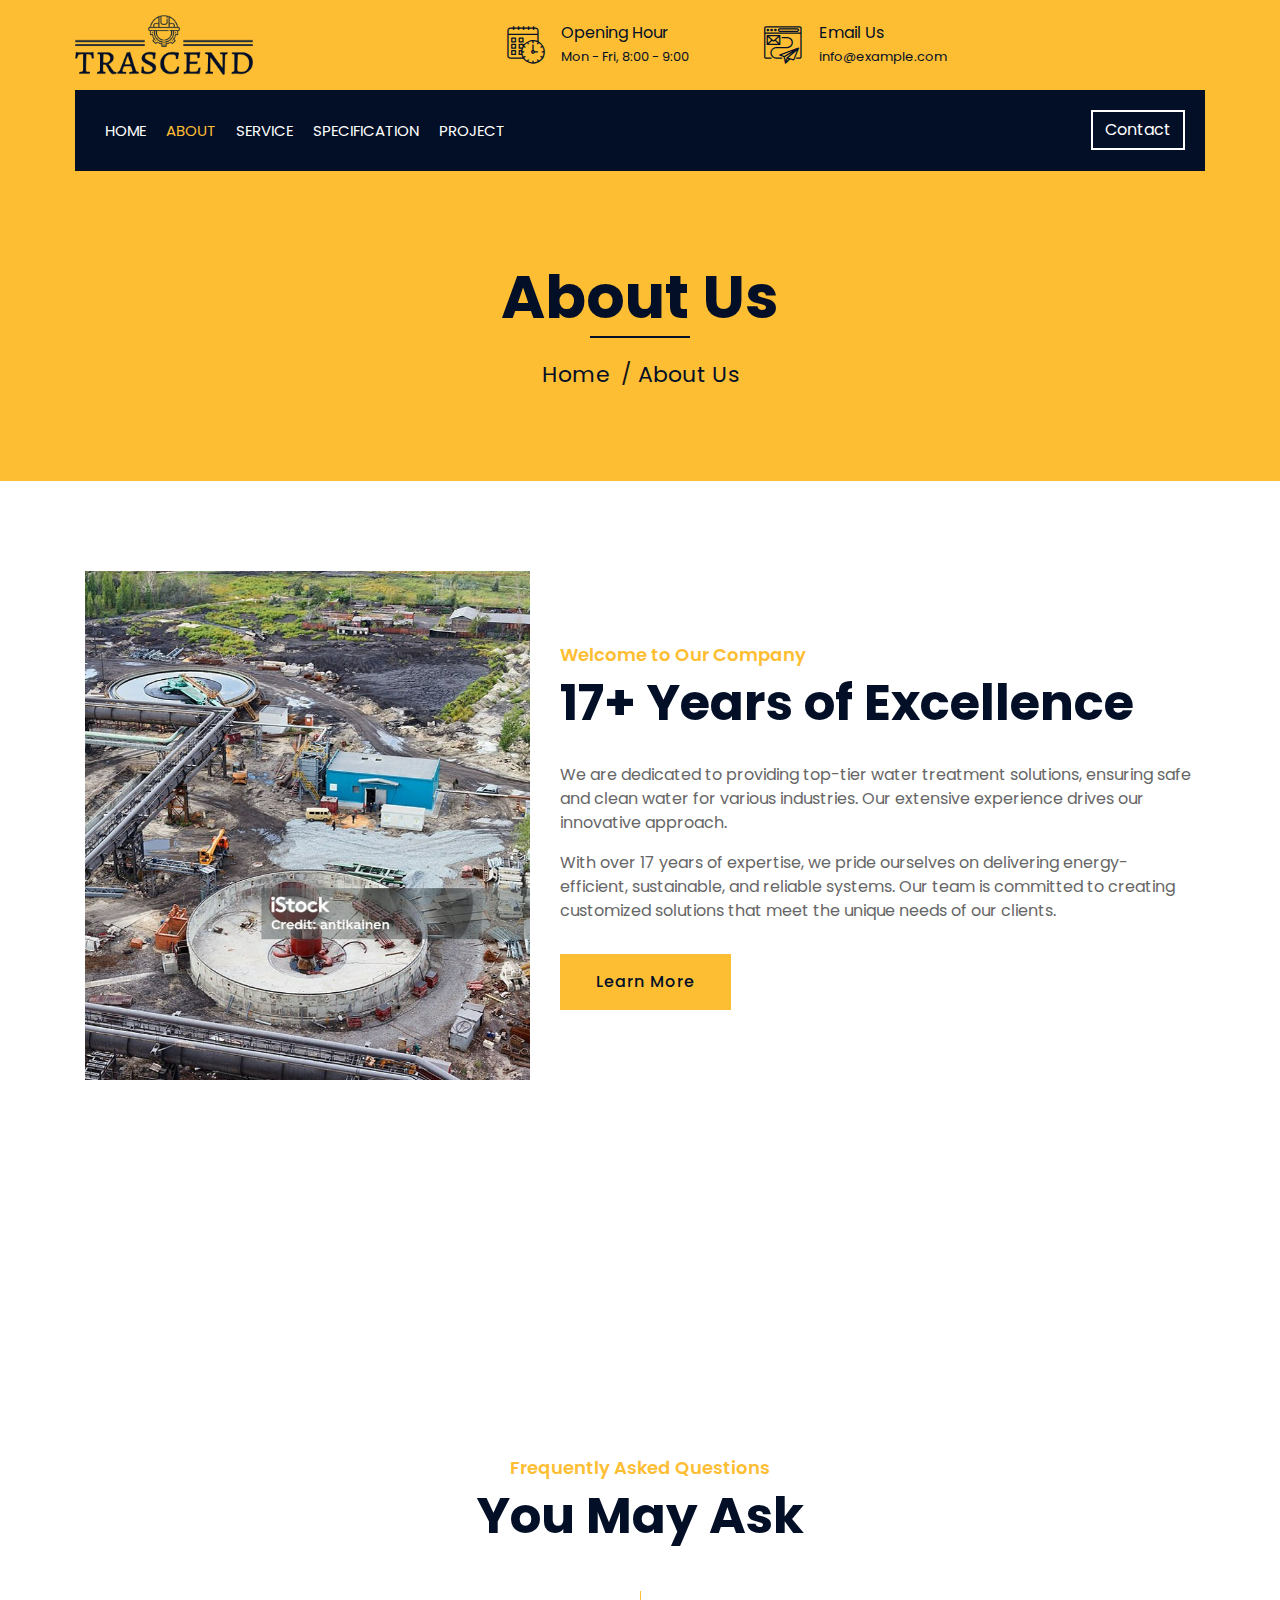
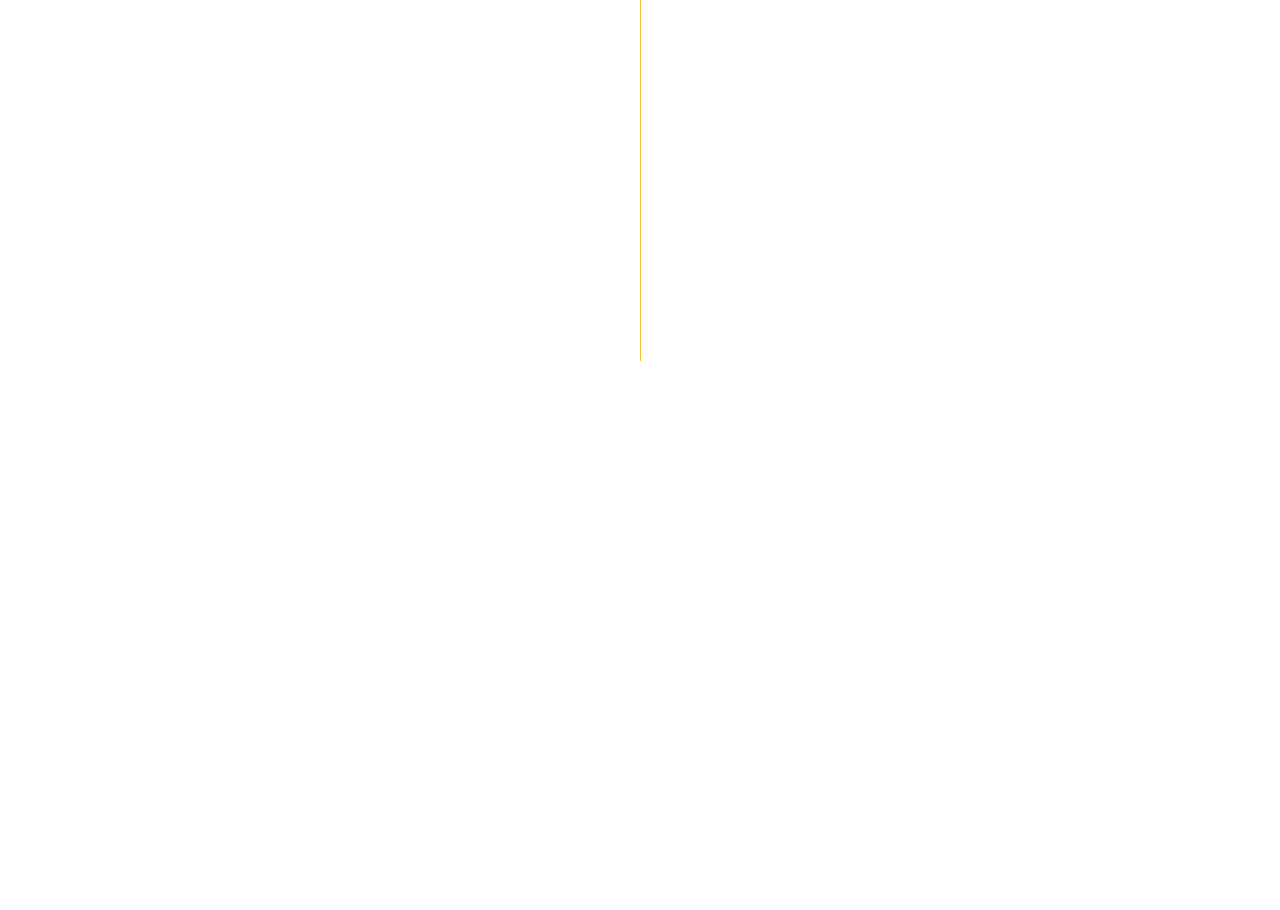
==== about.html @ a972a2c9 "Add multiple files" ====
<!DOCTYPE html>
<html lang="en">
    <head>
        <meta charset="utf-8">
        <link href="img/icon.png" rel="icon">
        <title>Tarscend - About</title>
        <meta content="width=device-width, initial-scale=1.0" name="viewport">
        <meta content="Construction Company Website Template" name="keywords">
        <meta content="Construction Company Website Template" name="description">

        <!-- Favicon -->
        <link href="img/favicon.ico" rel="icon">

        <!-- Google Font -->
        <link href="https://fonts.googleapis.com/css2?family=Poppins:wght@100;200;300;400;500;600;700;800;900&display=swap" rel="stylesheet">

        <!-- CSS Libraries -->
        <link href="https://stackpath.bootstrapcdn.com/bootstrap/4.4.1/css/bootstrap.min.css" rel="stylesheet">
        <link href="https://cdnjs.cloudflare.com/ajax/libs/font-awesome/5.10.0/css/all.min.css" rel="stylesheet">
        <link href="lib/flaticon/font/flaticon.css" rel="stylesheet"> 
        <link href="lib/animate/animate.min.css" rel="stylesheet">
        <link href="lib/owlcarousel/assets/owl.carousel.min.css" rel="stylesheet">
        <link href="lib/lightbox/css/lightbox.min.css" rel="stylesheet">
        <link href="lib/slick/slick.css" rel="stylesheet">
        <link href="lib/slick/slick-theme.css" rel="stylesheet">

        <!-- Template Stylesheet -->
        <link href="css/style.css" rel="stylesheet">
    </head>

    <body>
        <div class="wrapper">
            <!-- Top Bar Start -->
            <div class="top-bar">
                <div class="container-fluid">
                    <div class="row align-items-center">
                        <div class="col-lg-4 col-md-12">
                            <div class="logo">
                                <a href="index.html">
                                    <img src="img/logo.png" alt="Logo">
                                </a>
                            </div>
                        </div>
                        <div class="col-lg-8 col-md-7 d-none d-lg-block">
                            <div class="row">
                                <div class="col-4">
                                    <div class="top-bar-item">
                                        <div class="top-bar-icon">
                                            <i class="flaticon-calendar"></i>
                                        </div>
                                        <div class="top-bar-text">
                                            <h3>Opening Hour</h3>
                                            <p>Mon - Fri, 8:00 - 9:00</p>
                                        </div>
                                    </div>
                                </div>
                                
                                <div class="col-4">
                                    <div class="top-bar-item">
                                        <div class="top-bar-icon">
                                            <i class="flaticon-send-mail"></i>
                                        </div>
                                        <div class="top-bar-text">
                                            <h3>Email Us</h3>
                                            <p>info@example.com</p>
                                        </div>
                                    </div>
                                </div>
                            </div>
                        </div>
                    </div>
                </div>
            </div>
            <!-- Top Bar End -->

            <!-- Nav Bar Start -->
            <div class="nav-bar">
                <div class="container-fluid">
                    <nav class="navbar navbar-expand-lg bg-dark navbar-dark">
                        <a href="#" class="navbar-brand">MENU</a>
                        <button type="button" class="navbar-toggler" data-toggle="collapse" data-target="#navbarCollapse">
                            <span class="navbar-toggler-icon"></span>
                        </button>

                        <div class="collapse navbar-collapse justify-content-between" id="navbarCollapse">
                            <div class="navbar-nav mr-auto">
                                <a href="index.html" class="nav-item nav-link">Home</a>
                                <a href="about.html" class="nav-item nav-link active">About</a>
                                <a href="service.html" class="nav-item nav-link">Service</a>
                                <a href="team.html" class="nav-item nav-link">Specification</a>
                                <a href="portfolio.html" class="nav-item nav-link">Project</a>
                            </div>
                            <div class="ml-auto">
                                <a class="btn" href="contact.html">Contact</a>
                            </div>
                        </div>
                    </nav>
                </div>
            </div>
            <!-- Nav Bar End -->
            
            
            <!-- Page Header Start -->
            <div class="page-header">
                <div class="container">
                    <div class="row">
                        <div class="col-12">
                            <h2>About Us</h2>
                        </div>
                        <div class="col-12">
                            <a href="">Home</a>
                            <a href="">About Us</a>
                        </div>
                    </div>
                </div>
            </div>
            <!-- Page Header End -->


            <!-- About Start -->
            <div class="about wow fadeInUp" data-wow-delay="0.1s">
                <div class="container">
                    <div class="row align-items-center">
                        <div class="col-lg-5 col-md-6">
                            <div class="about-img">
                                <img src="img/xyz/about-132000617.jpg" alt="Image">
                            </div>
                        </div>
                        <div class="col-lg-7 col-md-6">
                            <div class="section-header text-left">
                                <p>Welcome to Our Company</p>
                                <h2>17+ Years of Excellence</h2>
                            </div>
                            <div class="about-text">
                                <p>
                                    We are dedicated to providing top-tier water treatment solutions, ensuring safe and clean water for various industries. Our extensive experience drives our innovative approach.
                                </p>
                                <p>
                                    With over 17 years of expertise, we pride ourselves on delivering energy-efficient, sustainable, and reliable systems. Our team is committed to creating customized solutions that meet the unique needs of our clients.
                                </p>
                                <a class="btn" href="">Learn More</a>
                            </div>
                        </div>
                    </div>
                </div>
            </div>
            <!-- About End -->
            
            
            <!-- Fact Start -->
            <div class="fact">
                <div class="container-fluid">
                    <div class="row counters">
                        <div class="col-md-6 fact-left wow slideInLeft">
                            <div class="row">
                                <div class="col-6">
                                    <div class="fact-icon">
                                        <i class="flaticon-worker"></i>
                                    </div>
                                    <div class="fact-text">
                                        <h2 data-toggle="counter-up">56</h2>
                                        <p>Expert Workers</p>
                                    </div>
                                </div>
                                <div class="col-6">
                                    <div class="fact-icon">
                                        <i class="flaticon-building"></i>
                                    </div>
                                    <div class="fact-text">
                                        <h2 data-toggle="counter-up">124</h2>
                                        <p>Happy Clients</p>
                                    </div>
                                </div>
                            </div>
                        </div>
                        <div class="col-md-6 fact-right wow slideInRight">
                            <div class="row">
                                <div class="col-6">
                                    <div class="fact-icon">
                                        <i class="flaticon-address"></i>
                                    </div>
                                    <div class="fact-text">
                                        <h2 data-toggle="counter-up">217</h2>
                                        <p>Completed Projects</p>
                                    </div>
                                </div>
                                <div class="col-6">
                                    <div class="fact-icon">
                                        <i class="flaticon-crane"></i>
                                    </div>
                                    <div class="fact-text">
                                        <h2 data-toggle="counter-up">12</h2>
                                        <p>Running Projects</p>
                                    </div>
                                </div>
                            </div>
                        </div>
                    </div>
                </div>
            </div>
            <!-- Fact End -->
            
            
            <!-- FAQs Start -->
            <div class="faqs">
                <div class="container">
                    <div class="section-header text-center">
                        <p>Frequently Asked Questions</p>
                        <h2>You May Ask</h2>
                    </div>
                    <div class="row">
                        <div class="col-md-6">
                            <div id="accordion-1">
                                <div class="card wow fadeInLeft" data-wow-delay="0.1s">
                                    <div class="card-header">
                                        <a class="card-link collapsed" data-toggle="collapse" href="#collapseOne">
                                            What types of water treatment do you offer?
                                        </a>
                                    </div>
                                    <div id="collapseOne" class="collapse" data-parent="#accordion-1">
                                        <div class="card-body">
                                            We offer a variety of treatments including filtration, reverse osmosis, water softening, and more, all customizable to your needs.
                                        </div>
                                    </div>
                                </div>
                                <div class="card wow fadeInLeft" data-wow-delay="0.2s">
                                    <div class="card-header">
                                        <a class="card-link collapsed" data-toggle="collapse" href="#collapseTwo">
                                            How do your systems ensure energy efficiency?
                                        </a>
                                    </div>
                                    <div id="collapseTwo" class="collapse" data-parent="#accordion-1">
                                        <div class="card-body">
                                            Our systems are designed with energy-efficient technology that reduces operational costs while maintaining high performance.
                                        </div>
                                    </div>
                                </div>
                                <div class="card wow fadeInLeft" data-wow-delay="0.3s">
                                    <div class="card-header">
                                        <a class="card-link collapsed" data-toggle="collapse" href="#collapseThree">
                                            Are your solutions customizable?
                                        </a>
                                    </div>
                                    <div id="collapseThree" class="collapse" data-parent="#accordion-1">
                                        <div class="card-body">
                                            Yes, we provide fully customizable water treatment solutions tailored to meet the specific needs of various industries.
                                        </div>
                                    </div>
                                </div>
                                <div class="card wow fadeInLeft" data-wow-delay="0.4s">
                                    <div class="card-header">
                                        <a class="card-link collapsed" data-toggle="collapse" href="#collapseFour">
                                            How durable are your systems?
                                        </a>
                                    </div>
                                    <div id="collapseFour" class="collapse" data-parent="#accordion-1">
                                        <div class="card-body">
                                            Our systems are built with robust materials, ensuring long-term durability even in harsh environmental conditions.
                                        </div>
                                    </div>
                                </div>
                                <div class="card wow fadeInLeft" data-wow-delay="0.5s">
                                    <div class="card-header">
                                        <a class="card-link collapsed" data-toggle="collapse" href="#collapseFive">
                                            What support services do you offer?
                                        </a>
                                    </div>
                                    <div id="collapseFive" class="collapse" data-parent="#accordion-1">
                                        <div class="card-body">
                                            We provide comprehensive support services including installation, maintenance, and technical assistance to ensure smooth operation.
                                        </div>
                                    </div>
                                </div>
                            </div>
                        </div>
                        <div class="col-md-6">
                            <div id="accordion-2">
                                <div class="card wow fadeInRight" data-wow-delay="0.1s">
                                    <div class="card-header">
                                        <a class="card-link collapsed" data-toggle="collapse" href="#collapseSix">
                                            How quickly can you install your systems?
                                        </a>
                                    </div>
                                    <div id="collapseSix" class="collapse" data-parent="#accordion-2">
                                        <div class="card-body">
                                            Our systems are designed for rapid installation, minimizing downtime and ensuring a quick start to your operations.
                                        </div>
                                    </div>
                                </div>
                                <div class="card wow fadeInRight" data-wow-delay="0.2s">
                                    <div class="card-header">
                                        <a class="card-link collapsed" data-toggle="collapse" href="#collapseSeven">
                                            What makes your systems eco-friendly?
                                        </a>
                                    </div>
                                    <div id="collapseSeven" class="collapse" data-parent="#accordion-2">
                                        <div class="card-body">
                                            We focus on sustainability by incorporating eco-friendly designs that reduce waste and minimize environmental impact.
                                        </div>
                                    </div>
                                </div>
                                <div class="card wow fadeInRight" data-wow-delay="0.3s">
                                    <div class="card-header">
                                        <a class="card-link collapsed" data-toggle="collapse" href="#collapseEight">
                                            Can you monitor water quality continuously?
                                        </a>
                                    </div>
                                    <div id="collapseEight" class="collapse" data-parent="#accordion-2">
                                        <div class="card-body">
                                            Yes, our advanced systems include real-time monitoring capabilities to ensure continuous compliance with water quality standards.
                                        </div>
                                    </div>
                                </div>
                                <div class="card wow fadeInRight" data-wow-delay="0.4s">
                                    <div class="card-header">
                                        <a class="card-link collapsed" data-toggle="collapse" href="#collapseNine">
                                            What industries do you serve?
                                        </a>
                                    </div>
                                    <div id="collapseNine" class="collapse" data-parent="#accordion-2">
                                        <div class="card-body">
                                            We serve a wide range of industries including manufacturing, pharmaceuticals, municipal water treatment, and more.
                                        </div>
                                    </div>
                                </div>
                                <div class="card wow fadeInRight" data-wow-delay="0.5s">
                                    <div class="card-header">
                                        <a class="card-link collapsed" data-toggle="collapse" href="#collapseTen">
                                            How do you ensure system longevity?
                                        </a>
                                    </div>
                                    <div id="collapseTen" class="collapse" data-parent="#accordion-2">
                                        <div class="card-body">
                                            Our systems are built with durable materials and undergo rigorous testing to ensure they provide reliable, long-lasting service.
                                        </div>
                                    </div>
                                </div>
                            </div>
                        </div>
                    </div>
                </div>
            </div>
            <!-- FAQs End -->


            <!-- Footer Start -->
            <div class="footer wow fadeIn" data-wow-delay="0.3s">
                <div class="container">
                    <div class="row">
                        <div class="col-md-6 col-lg-3">
                            <div class="footer-contact">
                                <h2>Office Contact</h2>
                                <p><i class="fa fa-map-marker-alt"></i>123 Water Street, Clean City, Waterland</p>
                                <p><i class="fa fa-phone-alt"></i>+123 456 7890</p>
                                <p><i class="fa fa-envelope"></i>info@waterplant.com</p>
                            </div>
                        </div>
                        <div class="col-md-6 col-lg-3">
                            <div class="footer-link">
                                <h2>Service Areas</h2>
                                <li>Water Treatment Systems</li>
                                <li>Wastewater Management</li>
                                <li>Filtration Solutions</li>
                                <li>Desalination Services</li>
                                <li>Industrial Water Solutions</li>
                            </div>
                        </div>
                        <div class="col-md-6 col-lg-3">
                            <div class="footer-link">
                                <h2>Useful Pages</h2>
                                <a href="about.html">About Us</a>
                                <a href="contact.html">Contact Us</a>
                                <a href="team.html">Our Specifications</a>
                                <a href="portfolio.html">Projects</a>
                            </div>
                        </div>
                        <div class="col-md-6 col-lg-3">
                            <div class="newsletter">
                                <h2>Newsletter</h2>
                                <p>
                                    Stay updated with the latest news and advancements in water treatment. Subscribe to our newsletter for valuable insights and updates.
                                </p>
                                <div class="form">
                                    <input class="form-control" placeholder="Enter your email">
                                    <button class="btn">Send</button>
                                </div>
                            </div>
                        </div>
                    </div>
                </div>
                <!-- <div class="container footer-menu">
                    <div class="f-menu">
                        <a href="#">Terms of Use</a>
                        <a href="#">Privacy Policy</a>
                        <a href="#">Cookies</a>
                        <a href="#">Help</a>
                        <a href="#">FAQs</a>
                    </div>
                </div> -->
                <div class="container copyright">
                    <div class="row">
                        <div class="col-md-6">
                            <p>&copy; <a href="https://waterplant.com">Water Plant</a>, All Rights Reserved.</p>
                        </div>
                        <div class="col-md-6">
                            <!-- <p>Designed By <a href="https://yourdesignagency.com">Your Design Agency</a></p> -->
                        </div>
                    </div>
                </div>
            </div>
            <!-- Footer End -->

            <a href="#" class="back-to-top"><i class="fa fa-chevron-up"></i></a>
        </div>

        <!-- JavaScript Libraries -->
        <script src="https://code.jquery.com/jquery-3.4.1.min.js"></script>
        <script src="https://stackpath.bootstrapcdn.com/bootstrap/4.4.1/js/bootstrap.bundle.min.js"></script>
        <script src="lib/easing/easing.min.js"></script>
        <script src="lib/wow/wow.min.js"></script>
        <script src="lib/owlcarousel/owl.carousel.min.js"></script>
        <script src="lib/isotope/isotope.pkgd.min.js"></script>
        <script src="lib/lightbox/js/lightbox.min.js"></script>
        <script src="lib/waypoints/waypoints.min.js"></script>
        <script src="lib/counterup/counterup.min.js"></script>
        <script src="lib/slick/slick.min.js"></script>

        <!-- Template Javascript -->
        <script src="js/main.js"></script>
    </body>
</html>
---- lib/flaticon/font/flaticon.css ----
/*
  	Flaticon icon font: Flaticon
  	Creation date: 23/08/2020 07:24
  	*/

@font-face {
  font-family: "Flaticon";
  src: url("./Flaticon.eot");
  src: url("./Flaticon.eot?#iefix") format("embedded-opentype"),
       url("./Flaticon.woff2") format("woff2"),
       url("./Flaticon.woff") format("woff"),
       url("./Flaticon.ttf") format("truetype"),
       url("./Flaticon.svg#Flaticon") format("svg");
  font-weight: normal;
  font-style: normal;
}

@media screen and (-webkit-min-device-pixel-ratio:0) {
  @font-face {
    font-family: "Flaticon";
    src: url("./Flaticon.svg#Flaticon") format("svg");
  }
}

[class^="flaticon-"]:before, [class*=" flaticon-"]:before,
[class^="flaticon-"]:after, [class*=" flaticon-"]:after {   
  font-family: Flaticon;
        font-size: 20px;
font-style: normal;
margin-left: 20px;
}

.flaticon-concrete:before { content: "\f100"; }
.flaticon-worker:before { content: "\f101"; }
.flaticon-measure:before { content: "\f102"; }
.flaticon-building:before { content: "\f103"; }
.flaticon-brush:before { content: "\f104"; }
.flaticon-crane:before { content: "\f105"; }
.flaticon-call:before { content: "\f106"; }
.flaticon-calendar:before { content: "\f107"; }
.flaticon-send-mail:before { content: "\f108"; }
.flaticon-address:before { content: "\f109"; }
---- css/style.css ----
/*******************************/
/********* General CSS *********/
/*******************************/


body {
    color: #666666;
    background: #dddddd;
    font-family: 'Poppins', sans-serif;
    font-weight: 400;
}

h1,
h2, 
h3, 
h4,
h5, 
h6 {
    color: #030f27;
}

a {
    color: #666666;
    transition: .3s;
}

a:hover,
a:active,
a:focus {
    color: #fdbe33;
    outline: none;
    text-decoration: none;
}

.btn:focus {
    box-shadow: none;
}

.wrapper {
    position: relative;
    width: 100%;
    /* max-width: 1800px; */

    margin: 0 auto;
    background: #ffffff;
}

.back-to-top {
    position: fixed;
    display: none;
    background: #fdbe33;
    color: #121518;
    width: 44px;
    height: 44px;
    text-align: center;
    line-height: 1;
    font-size: 22px;
    right: 15px;
    bottom: 15px;
    transition: background 0.5s;
    z-index: 9;
}

.back-to-top:hover {
    color: #fdbe33;
    background: #121518;
}

.back-to-top i {
    padding-top: 10px;
}

.btn {
    transition: .3s;
}


/**********************************/

::-webkit-scrollbar{
    width: 15px;
}
::-webkit-scrollbar-track{
    background: #E8ECF2;
}
::-webkit-scrollbar-thumb{
    background: #fdbe33;
    border-radius: 1rem;
    border: 0.2rem solid transparent;
    background-clip: content-box;
}
/********** Top Bar CSS ***********/
/**********************************/
.top-bar {
    position: relative;
    height: 90px;
    background: #fdbe33;
}

.top-bar .logo {
    padding: 15px 0;
    text-align: left;
    overflow: hidden;
}

.top-bar .logo h1 {
    margin: 0;
    color: #030f27;
    font-size: 60px;
    line-height: 60px;
    font-weight: 700;
}

.top-bar .logo img {
    max-width: 100%;
    max-height: 60px;
}

.top-bar .top-bar-item {
    display: flex;
    align-items: center;
    justify-content: flex-end;
}

.top-bar .top-bar-icon {
    width: 40px;
    display: flex;
    align-items: center;
    justify-content: center;
}

.top-bar .top-bar-icon [class^="flaticon-"]::before {
    margin: 0;
    color: #030f27;
    font-size: 40px;
}

.top-bar .top-bar-text {
    padding-left: 15px;
}

.top-bar .top-bar-text h3 {
    margin: 0 0 5px 0;
    color: #030f27;
    font-size: 16px;
    font-weight: 400;
}

.top-bar .top-bar-text p {
    margin: 0;
    color: #030f27;
    font-size: 13px;
    font-weight: 400;
}

@media (min-width: 992px) {
    .top-bar {
        padding: 0 60px;
    }
}

@media (max-width: 991.98px) {
    .top-bar .logo {
        text-align: center;
    }
}


/**********************************/
/*********** Nav Bar CSS **********/
/**********************************/
.nav-bar {
    position: relative;
    background: #fdbe33;
    transition: .3s;
}

.nav-bar .container-fluid {
    padding: 0;
}

.nav-bar.nav-sticky {
    position: fixed;
    top: 0;
    width: 100%;
    /* max-width: 1800px; */
    box-shadow: 0 2px 5px rgba(0, 0, 0, .3);
    z-index: 999;
}

.nav-bar .navbar {
    height: 100%;
    background: #030f27 !important;
}

.navbar-dark .navbar-nav .nav-link,
.navbar-dark .navbar-nav .nav-link:focus,
.navbar-dark .navbar-nav .nav-link:hover,
.navbar-dark .navbar-nav .nav-link.active {
    padding: 10px 10px 8px 10px;
    color: #ffffff;
}

.navbar-dark .navbar-nav .nav-link:hover,
.navbar-dark .navbar-nav .nav-link.active {
    color: #fdbe33;
    transition: none;
}

.nav-bar .dropdown-menu {
    margin-top: 0;
    border: 0;
    border-radius: 0;
    background: #f8f9fa;
}

.nav-bar .btn {
    color: #ffffff;
    border: 2px solid #ffffff;
    border-radius: 0;
}

.nav-bar .btn:hover {
    color: #030f27;
    background: #fdbe33;
    border-color: #fdbe33;
}

@media (min-width: 992px) {
    .nav-bar {
        padding: 0 75px;
    }
    
    .nav-bar.nav-sticky {
        padding: 0;
    }
    
    .nav-bar .navbar {
        padding: 20px;
    }
    
    .nav-bar .navbar-brand {
        display: none;
    }
    
    .nav-bar a.nav-link {
        padding: 8px 15px;
        font-size: 15px;
        text-transform: uppercase;
    }
}

@media (max-width: 991.98px) {
    .nav-bar .navbar {
        padding: 15px;
    }
    
    .nav-bar a.nav-link {
        padding: 5px;
    }
    
    .nav-bar .dropdown-menu {
        box-shadow: none;
    }
    
    .nav-bar .btn {
        display: none;
    }
}


/*******************************/
/******** Carousel CSS *********/
/*******************************/
.carousel {
    position: relative;
    width: 100%;
    height: calc(100vh - 170px);
    min-height: 400px;
    margin: 0 auto;
    text-align: center;
    overflow: hidden;
}

.carousel .carousel-inner,
.carousel .carousel-item {
    position: relative;
    width: 100%;
    height: 100%;
}

.carousel .carousel-item img {
    width: 100%;
    height: 100%;
    object-fit: cover;
}

.carousel .carousel-item::after {
    position: absolute;
    content: "";
    width: 100%;
    height: 100%;
    top: 0;
    left: 0;
    background: rgba(0, 0, 0, .3);
    z-index: 1;
}

.carousel .carousel-caption {
    position: absolute;
    top: 0;
    bottom: 0;
    display: flex;
    align-items: center;
    justify-content: center;
    flex-direction: column;
    height: calc(100vh - 170px);
    min-height: 400px;
}

.carousel .carousel-caption p {
    color: #ffffff;
    font-size: 30px;
    margin-bottom: 15px;
    letter-spacing: 1px;
}

.carousel .carousel-caption h1 {
    color: #ffffff;
    font-size: 60px;
    font-weight: 700;
    margin-bottom: 35px;
}

.carousel .carousel-caption .btn {
    padding: 15px 35px;
    font-size: 18px;
    font-weight: 500;
    letter-spacing: 1px;
    text-transform: uppercase;
    color: #ffffff;
    background: transparent;
    border: 2px solid #ffffff;
    border-radius: 0;
    transition: .3s;
}

.carousel .carousel-caption .btn:hover {
    color: #030f27;
    background: #fdbe33;
    border-color: #fdbe33;
}

@media (max-width: 767.98px) {
    .carousel .carousel-caption h1 {
        font-size: 40px;
        font-weight: 700;
    }
    
    .carousel .carousel-caption p {
        font-size: 20px;
    }
    
    .carousel .carousel-caption .btn {
        padding: 12px 30px;
        font-size: 18px;
        font-weight: 500;
        letter-spacing: 0;
    }
}

@media (max-width: 575.98px) {
    .carousel .carousel-caption h1 {
        font-size: 30px;
        font-weight: 500;
    }
    
    .carousel .carousel-caption p {
        font-size: 16px;
    }
    
    .carousel .carousel-caption .btn {
        padding: 10px 25px;
        font-size: 16px;
        font-weight: 400;
        letter-spacing: 0;
    }
}

.carousel .animated {
    -webkit-animation-duration: 1.5s;
    animation-duration: 1.5s;
}


/*******************************/
/******* Page Header CSS *******/
/*******************************/
.page-header {
    position: relative;
    margin-bottom: 45px;
    padding: 90px 0;
    text-align: center;
    background: #fdbe33;
}

.page-header h2 {
    position: relative;
    color: #030f27;
    font-size: 60px;
    font-weight: 700;
    margin-bottom: 20px;
    padding-bottom: 5px;
}

.page-header h2::after {
    position: absolute;
    content: "";
    width: 100px;
    height: 2px;
    left: calc(50% - 50px);
    bottom: 0;
    background: #030f27;
}

.page-header a {
    position: relative;
    padding: 0 12px;
    font-size: 22px;
    color: #030f27;
}

.page-header a:hover {
    color: #ffffff;
}

.page-header a::after {
    position: absolute;
    content: "/";
    width: 8px;
    height: 8px;
    top: -2px;
    right: -7px;
    text-align: center;
    color: #121518;
}

.page-header a:last-child::after {
    display: none;
}

@media (max-width: 991.98px) {
    .page-header {
        padding: 60px 0;
    }
    
    .page-header h2 {
        font-size: 45px;
    }
    
    .page-header a {
        font-size: 20px;
    }
}

@media (max-width: 767.98px) {
    .page-header {
        padding: 45px 0;
    }
    
    .page-header h2 {
        font-size: 35px;
    }
    
    .page-header a {
        font-size: 18px;
    }
}


/*******************************/
/******* Section Header ********/
/*******************************/
.section-header {
    position: relative;
    width: 100%;
    margin-bottom: 45px;
}

.section-header p {
    color: #fdbe33;
    font-size: 18px;
    font-weight: 600;
    margin-bottom: 5px;
}

.section-header h2 {
    margin: 0;
    position: relative;
    font-size: 50px;
    font-weight: 700;
}

@media (max-width: 767.98px) {
    .section-header h2 {
        font-size: 30px;
    }
}


/*******************************/
/********* Feature CSS *********/
/*******************************/
.feature {
    position: relative;
    margin-bottom: 45px;
}

.feature .col-md-12 {
    background: #030f27;
}
    
.feature .col-md-12:nth-child(2n) {
    color: #030f27;
    background: #fdbe33;
}

.feature .feature-item {
    min-height: 250px;
    padding: 30px;
    display: flex;
    align-items: center;
    justify-content: flex-start;
}

.feature .feature-icon {
    position: relative;
    width: 60px;
    display: flex;
    align-items: center;
    justify-content: center;
}

.feature .feature-icon::before {
    position: absolute;
    content: "";
    width: 80px;
    height: 80px;
    top: -20px;
    left: -10px;
    border: 2px dotted #ffffff;
    border-radius: 60px;
    z-index: 1;
}

.feature .feature-icon::after {
    position: absolute;
    content: "";
    width: 79px;
    height: 79px;
    top: -18px;
    left: -9px;
    background: #030f27;
    border-radius: 60px;
    z-index: 2;
}

.feature .col-md-12:nth-child(2n) .feature-icon::after {
    background: #fdbe33;
}

.feature .feature-icon [class^="flaticon-"]::before {
    position: relative;
    margin: 0;
    color: #fdbe33;
    font-size: 60px;
    line-height: 60px;
    z-index: 3;
}

.feature .feature-text {
    padding-left: 30px;
}

.feature .feature-text h3 {
    margin: 0 0 10px 0;
    color: #fdbe33;
    font-size: 25px;
    font-weight: 600;
}

.feature .feature-text p {
    margin: 0;
    color: #fdbe33;
    font-size: 18px;
    font-weight: 400;
}

.feature .col-md-12:nth-child(2n) [class^="flaticon-"]::before,
.feature .col-md-12:nth-child(2n) h3,
.feature .col-md-12:nth-child(2n) p {
    color: #030f27;
}


/*******************************/
/********** About CSS **********/
/*******************************/
.about {
    position: relative;
    width: 100%;
    padding: 45px 0;
}

.about .section-header {
    margin-bottom: 30px;
}

.about .about-img {
    position: relative;
    height: 100%;
}

.about .about-img img {
    width: 100%;
    height: 100%;
    object-fit: cover;
}

.about .about-text p {
    font-size: 16px;
}

.about .about-text a.btn {
    position: relative;
    margin-top: 15px;
    padding: 15px 35px;
    font-size: 16px;
    font-weight: 500;
    letter-spacing: 1px;
    color: #030f27;
    border-radius: 0;
    background: #fdbe33;
    transition: .3s;
}

.about .about-text a.btn:hover {
    color: #fdbe33;
    background: #030f27;
}

@media (max-width: 767.98px) {
    .about .about-img {
        margin-bottom: 30px;
        height: auto;
    }
}


/*******************************/
/********** Fact CSS ***********/
/*******************************/
.fact {
    position: relative;
    width: 100%;
    padding: 45px 0;
}

.fact .col-6 {
    display: flex;
    align-items: flex-start;
}

.fact .fact-icon {
    position: relative;
    margin: 7px 15px 0 15px;
    width: 60px;
    display: flex;
    align-items: center;
    justify-content: center;
}

.fact .fact-icon [class^="flaticon-"]::before {
    margin: 0;
    font-size: 60px;
    line-height: 60px;
    background-image: linear-gradient(#ffffff, #fdbe33);
    -webkit-background-clip: text;
    -webkit-text-fill-color: transparent;
}

.fact .fact-right .fact-icon [class^="flaticon-"]::before {
    background-image: linear-gradient(#ffffff, #030f27);
}

.fact .fact-left,
.fact .fact-right {
    padding-top: 60px;
    padding-bottom: 60px;
}

.fact .fact-text h2 {
    font-size: 35px;
    font-weight: 700;
}

.fact .fact-text p {
    margin: 0;
    font-size: 16px;
    font-weight: 600;
    text-transform: uppercase;
}

.fact .fact-left {
    color: #fdbe33;
    background: #030f27;
}

.fact .fact-right {
    color: #030f27;
    background: #fdbe33;
}

.fact .fact-left h2 {
    color: #fdbe33;
}


/*******************************/
/********* Service CSS *********/
/*******************************/
.service {
    position: relative;
    width: 100%;
    padding: 45px 0 15px 0;
}

.service .service-item {
    position: relative;
    width: 100%;
    text-align: center;
    margin-bottom: 30px;
}

.service .service-img {
    position: relative;
    overflow: hidden;
}

.service .service-img img {
    width: 100%;
}

.service .service-overlay {
    position: absolute;
    width: 100%;
    height: 100%;
    top: 0;
    left: 0;
    padding: 30px;
    display: flex;
    align-items: center;
    justify-content: center;
    background: rgba(3, 15, 39, .7);
    transition: .5s;
    opacity: 0;
}

.service .service-item:hover .service-overlay {
    opacity: 1;
}

.service .service-overlay p {
    margin: 0;
    color: #ffffff;
}

.service .service-text {
    display: flex;
    align-items: center;
    height: 60px;
    background: #030f27;
    overflow: hidden;
    white-space: nowrap;
    text-overflow: ellipsis;
}

.service .service-text h3 {
    margin: 0;
    padding: 0 15px 0 25px;
    width: calc(100% - 60px);
    font-size: 16px;
    font-weight: 700;
    color: #fdbe33;
    text-align: left;
    overflow: hidden;
    white-space: nowrap;
    text-overflow: ellipsis;
}

.service .service-item a.btn {
    width: 60px;
    height: 60px;
    padding: 3px 0 0 3px;
    display: flex;
    align-items: center;
    justify-content: center;
    font-size: 60px;
    line-height: 60px;
    font-weight: 100;
    color: #030f27;
    background: #fdbe33;
    border-radius: 0;
    transition: .3s;
}

.service .service-item:hover a.btn {
    color: #ffffff;
}


/*******************************/
/********** Video CSS **********/
/*******************************/
.video {
    position: relative;
    margin: 45px 0;
    height: 100%;
    min-height: 500px;
    background: linear-gradient(rgba(3, 15, 39, .9), rgba(3, 15, 39, .9)), url(../img/carousel-1.jpg);
    background-attachment: fixed;
    background-position: center;
    background-repeat: no-repeat;
    background-size: cover;
}

.video .btn-play {
    position: absolute;
    z-index: 1;
    top: 50%;
    left: 50%;
    transform: translateX(-50%) translateY(-50%);
    box-sizing: content-box;
    display: block;
    width: 32px;
    height: 44px;
    border-radius: 50%;
    border: none;
    outline: none;
    padding: 18px 20px 18px 28px;
}

.video .btn-play:before {
    content: "";
    position: absolute;
    z-index: 0;
    left: 50%;
    top: 50%;
    transform: translateX(-50%) translateY(-50%);
    display: block;
    width: 100px;
    height: 100px;
    background: #fdbe33;
    border-radius: 50%;
    animation: pulse-border 1500ms ease-out infinite;
}

.video .btn-play:after {
    content: "";
    position: absolute;
    z-index: 1;
    left: 50%;
    top: 50%;
    transform: translateX(-50%) translateY(-50%);
    display: block;
    width: 100px;
    height: 100px;
    background: #fdbe33;
    border-radius: 50%;
    transition: all 200ms;
}

.video .btn-play:hover:after {
    background-color: darken(#fdbe33, 10%);
}

.video .btn-play img {
    position: relative;
    z-index: 3;
    max-width: 100%;
    width: auto;
    height: auto;
}

.video .btn-play span {
    display: block;
    position: relative;
    z-index: 3;
    width: 0;
    height: 0;
    border-left: 32px solid #030f27;
    border-top: 22px solid transparent;
    border-bottom: 22px solid transparent;
}

@keyframes pulse-border {
  0% {
    transform: translateX(-50%) translateY(-50%) translateZ(0) scale(1);
    opacity: 1;
  }
  100% {
    transform: translateX(-50%) translateY(-50%) translateZ(0) scale(1.5);
    opacity: 0;
  }
}

#videoModal .modal-dialog {
    position: relative;
    max-width: 800px;
    margin: 60px auto 0 auto;
}

#videoModal .modal-body {
    position: relative;
    padding: 0px;
}

#videoModal .close {
    position: absolute;
    width: 30px;
    height: 30px;
    right: 0px;
    top: -30px;
    z-index: 999;
    font-size: 30px;
    font-weight: normal;
    color: #ffffff;
    background: #000000;
    opacity: 1;
}


/*******************************/
/*********** Team CSS **********/
/*******************************/
.team {
    position: relative;
    width: 100%;
    padding: 45px 0 15px 0;
}

.team .team-item {
    position: relative;
    margin-bottom: 30px;
    overflow: hidden;
}

.team .team-img {
    position: relative;
}

.team .team-img img {
    width: 100%;
}

.team .team-text {
    position: relative;
    padding: 25px 15px;
    text-align: center;
    background: #030f27;
    transition: .5s;
}

.team .team-text h2 {
    font-size: 20px;
    font-weight: 600;
    color: #fdbe33;
    transition: .5s;
}

.team .team-text p {
    margin: 0;
    color: #ffffff;
}

.team .team-item:hover .team-text {
    background: #fdbe33;
}

.team .team-item:hover .team-text h2 {
    color: #030f27;
    letter-spacing: 1px;
}

.team .team-social {
    position: absolute;
    width: 100px;
    top: 0;
    left: -50px;
    display: flex;
    flex-direction: column;
    font-size: 0;
}

.team .team-social a {
    position: relative;
    left: 0;
    width: 50px;
    height: 50px;
    display: flex;
    align-items: center;
    justify-content: center;
    font-size: 18px;
    color: #ffffff;
}

.team .team-item:hover .team-social a:first-child {
    background: #00acee;
    left: 50px;
    transition: .3s 0s;
}

.team .team-item:hover .team-social a:nth-child(2) {
    background: #3b5998;
    left: 50px;
    transition: .3s .1s;
}

.team .team-item:hover .team-social a:nth-child(3) {
    background: #0e76a8;
    left: 50px;
    transition: .3s .2s;
}

.team .team-item:hover .team-social a:nth-child(4) {
    background: #3f729b;
    left: 50px;
    transition: .3s .3s;
}


/*******************************/
/*********** FAQs CSS **********/
/*******************************/
.faqs {
    position: relative;
    width: 100%;
    padding: 45px 0;
}

.faqs .row {
    position: relative;
}

.faqs .row::after {
    position: absolute;
    content: "";
    width: 1px;
    height: 100%;
    top: 0;
    left: calc(50% - .5px);
    background: #fdbe33;
}

.faqs #accordion-1 {
    padding-right: 15px;
}

.faqs #accordion-2 {
    padding-left: 15px;
}

@media(max-width: 767.98px) {
    .faqs .row::after {
        display: none;
    }
    
    .faqs #accordion-1,
    .faqs #accordion-2 {
        padding: 0;
    }
    
    .faqs #accordion-2 {
        padding-top: 15px;
    }
}

.faqs .card {
    margin-bottom: 15px;
    border: none;
    border-radius: 0;
}

.faqs .card:last-child {
    margin-bottom: 0;
}

.faqs .card-header {
    padding: 0;
    border: none;
    background: #ffffff;
}

.faqs .card-header a {
    display: block;
    padding: 10px 25px;
    width: 100%;
    color: #121518;
    font-size: 16px;
    line-height: 40px;
    border: 1px solid rgba(0, 0, 0, .1);
    transition: .5s;
}

.faqs .card-header [data-toggle="collapse"][aria-expanded="true"] {
    background: #fdbe33;
}

.faqs .card-header [data-toggle="collapse"]:after {
    font-family: 'font Awesome 5 Free';
    content: "\f067";
    float: right;
    color: #fdbe33;
    font-size: 12px;
    font-weight: 900;
    transition: .5s;
}

.faqs .card-header [data-toggle="collapse"][aria-expanded="true"]:after {
    font-family: 'font Awesome 5 Free';
    content: "\f068";
    float: right;
    color: #030f27;
    font-size: 12px;
    font-weight: 900;
    transition: .5s;
}

.faqs .card-body {
    padding: 20px 25px;
    font-size: 16px;
    background: #ffffff;
    border: 1px solid rgba(0, 0, 0, .1);
    border-top: none;
}


/*******************************/
/******* Testimonial CSS *******/
/*******************************/
.testimonial {
    position: relative;
    margin: 45px 0;
    padding: 90px 0;
    text-align: center;
    background: linear-gradient(rgba(3, 15, 39, .9), rgba(3, 15, 39, .9)), url(../img/carousel-1.jpg);
    background-attachment: fixed;
    background-position: center;
    background-repeat: no-repeat;
    background-size: cover;
}

.testimonial .container {
    max-width: 760px;
}

.about-page .testimonial {
    padding-bottom: 90px;
}

.testimonial .testimonial-slider-nav {
    position: relative;
    width: 300px;
    margin: 0 auto;
}

.testimonial .testimonial-slider-nav .slick-slide {
    position: relative;
    opacity: 0;
    transition: .5s;
}

.testimonial .testimonial-slider-nav .slick-active {
    opacity: 1;
    transform: scale(1.3);
}

.testimonial .testimonial-slider-nav .slick-center {
    transform: scale(1.8);
    z-index: 1;
}

.testimonial .testimonial-slider-nav .slick-slide img {
    position: relative;
    display: block;
    margin-top: 37px;
    width: 100%;
    height: auto;
    border-radius: 100px;
}

.testimonial .testimonial-slider {
    position: relative;
    margin-top: 15px;
    padding-top: 50px;
}

.testimonial .testimonial-slider::before {
    position: absolute;
    content: "";
    width: 60px;
    height: 50px;
    top: 0;
    left: calc(50% - 30px);
    background: url(../img/quote.png) top center no-repeat;
}

.testimonial .testimonial-slider h3 {
    color: #fdbe33;
    font-size: 22px;
    font-weight: 700;
}

.testimonial .testimonial-slider h4 {
    font-size: 14px;
    font-weight: 300;
    color: #ffffff;
    font-style: italic;
    margin-bottom: 10px;
}

.testimonial .testimonial-slider p {
    color: #ffffff;
    font-size: 16px;
    font-weight: 300;
    margin: 0;
}


/*******************************/
/*********** Blog CSS **********/
/*******************************/
.blog {
    position: relative;
    width: 100%;
    padding: 45px 0 15px 0;
}

.blog .blog-item {
    position: relative;
    width: 100%;
    text-align: center;
    margin-bottom: 30px;
}

.blog .blog-img {
    position: relative;
    overflow: hidden;
}

.blog .blog-img img {
    width: 100%;
}

.blog .blog-title {
    display: flex;
    align-items: center;
    height: 60px;
    background: #030f27;
    overflow: hidden;
    white-space: nowrap;
    text-overflow: ellipsis;
}

.blog .blog-title h3 {
    margin: 0;
    padding: 0 15px 0 25px;
    width: calc(100% - 60px);
    font-size: 18px;
    font-weight: 700;
    color: #fdbe33;
    text-align: left;
    overflow: hidden;
    white-space: nowrap;
    text-overflow: ellipsis;
}

.blog .blog-title a.btn {
    width: 60px;
    height: 60px;
    padding: 3px 0 0 3px;
    display: flex;
    align-items: center;
    justify-content: center;
    font-size: 60px;
    line-height: 60px;
    font-weight: 100;
    color: #030f27;
    background: #fdbe33;
    border-radius: 0;
    transition: .3s;
}

.blog .blog-item:hover a.btn {
    color: #ffffff;
}

.blog .blog-meta {
    position: relative;
    padding: 25px 0 10px 0;
    background: #f3f6ff;
}

.blog .blog-meta::after {
    position: absolute;
    content: "";
    width: 100px;
    height: 1px;
    left: calc(50% - 50px);
    bottom: 0;
    background: #fdbe33;
}

.blog .blog-meta p {
    display: inline-block;
    margin: 0;
    padding: 0 3px;
    font-size: 14px;
    font-weight: 300;
    font-style: italic;
    color: #666666;
}

.blog .blog-meta p a {
    margin-left: 5px;
    font-style: normal;
}

.blog .blog-text {
    padding: 10px 25px 25px 25px;
    background: #f3f6ff;
}

.blog .blog-text p {
    margin: 0;
    font-size: 16px;
}

.blog .pagination .page-link {
    color: #030f27;
    border-radius: 0;
    border-color: #fdbe33;
}

.blog .pagination .page-link:hover,
.blog .pagination .page-item.active .page-link {
    color: #fdbe33;
    background: #030f27;
}

.blog .pagination .disabled .page-link {
    color: #999999;
}


/*******************************/
/******* Single Post CSS *******/
/*******************************/
.single {
    position: relative;
    padding: 45px 0;
}

.single .single-content {
    position: relative;
    margin-bottom: 30px;
    overflow: hidden;
}

.single .single-content img {
    margin-bottom: 20px;
    width: 100%;
}

.single .single-tags {
    margin: -5px -5px 41px -5px;
    font-size: 0;
}

.single .single-tags a {
    margin: 5px;
    display: inline-block;
    padding: 7px 15px;
    font-size: 14px;
    font-weight: 400;
    color: #666666;
    border: 1px solid #dddddd;
}

.single .single-tags a:hover {
    color: #fdbe33;
    background: #030f27;
}

.single .single-bio {
    margin-bottom: 45px;
    padding: 30px;
    background: #f3f6ff;
    display: flex;
}

.single .single-bio-img {
    width: 100%;
    max-width: 100px;
}

.single .single-bio-img img {
    width: 100%;
}

.single .single-bio-text {
    padding-left: 30px;
}

.single .single-bio-text h3 {
    font-size: 20px;
    font-weight: 700;
}

.single .single-bio-text p {
    margin: 0;
}

.single .single-related {
    margin-bottom: 45px;
}

.single .single-related h2 {
    font-size: 30px;
    font-weight: 700;
    margin-bottom: 25px;
}

.single .related-slider {
    position: relative;
    margin: 0 -15px;
    width: calc(100% + 30px);
}

.single .related-slider .post-item {
    margin: 0 15px;
}

.single .post-item {
    display: flex;
    align-items: center;
    margin-bottom: 15px;
}

.single .post-item .post-img {
    width: 100%;
    max-width: 80px;
}

.single .post-item .post-img img {
    width: 100%;
}

.single .post-item .post-text {
    padding-left: 15px;
}

.single .post-item .post-text a {
    font-size: 16px;
    font-weight: 400;
}

.single .post-item .post-meta {
    display: flex;
    margin-top: 8px;
}

.single .post-item .post-meta p {
    display: inline-block;
    margin: 0;
    padding: 0 3px;
    font-size: 14px;
    font-weight: 300;
    font-style: italic;
}

.single .post-item .post-meta p a {
    margin-left: 5px;
    font-size: 14px;
    font-weight: 300;
    font-style: normal;
}

.single .related-slider .owl-nav {
    position: absolute;
    width: 90px;
    top: -55px;
    right: 15px;
    display: flex;
}

.single .related-slider .owl-nav .owl-prev,
.single .related-slider .owl-nav .owl-next {
    margin-left: 15px;
    width: 30px;
    height: 30px;
    display: flex;
    align-items: center;
    justify-content: center;
    color: #030f27;
    background: #fdbe33;
    font-size: 16px;
    transition: .3s;
}

.single .related-slider .owl-nav .owl-prev:hover,
.single .related-slider .owl-nav .owl-next:hover {
    color: #fdbe33;
    background: #030f27;
}

.single .single-comment {
    position: relative;
    margin-bottom: 45px;
}

.single .single-comment h2 {
    font-size: 30px;
    font-weight: 700;
    margin-bottom: 25px;
}

.single .comment-list {
    list-style: none;
    padding: 0;
}

.single .comment-child {
    list-style: none;
}

.single .comment-body {
    display: flex;
    margin-bottom: 30px;
}

.single .comment-img {
    width: 60px;
}

.single .comment-img img {
    width: 100%;
}

.single .comment-text {
    padding-left: 15px;
    width: calc(100% - 60px);
}

.single .comment-text h3 {
    font-size: 18px;
    font-weight: 600;
    margin-bottom: 3px;
}

.single .comment-text span {
    display: block;
    font-size: 14px;
    font-weight: 300;
    margin-bottom: 5px;
}

.single .comment-text .btn {
    padding: 3px 10px;
    font-size: 14px;
    color: #030f27;
    background: #dddddd;
    border-radius: 0;
}

.single .comment-text .btn:hover {
    background: #fdbe33;
}

.single .comment-form {
    position: relative;
}

.single .comment-form h2 {
    font-size: 30px;
    font-weight: 700;
    margin-bottom: 25px;
}

.single .comment-form form {
    padding: 30px;
    background: #f3f6ff;
}

.single .comment-form form .form-group:last-child {
    margin: 0;
}

.single .comment-form input,
.single .comment-form textarea {
    border-radius: 0;
}

.single .comment-form .btn {
    padding: 15px 30px;
    color: #030f27;
    background: #fdbe33;
}

.single .comment-form .btn:hover {
    color: #fdbe33;
    background: #030f27;
}


/**********************************/
/*********** Sidebar CSS **********/
/**********************************/
.sidebar {
    position: relative;
    width: 100%;
}

@media(max-width: 991.98px) {
    .sidebar {
        margin-top: 45px;
    }
}

.sidebar .sidebar-widget {
    position: relative;
    margin-bottom: 45px;
}

.sidebar .sidebar-widget .widget-title {
    position: relative;
    margin-bottom: 30px;
    padding-bottom: 5px;
    font-size: 30px;
    font-weight: 700;
}

.sidebar .sidebar-widget .widget-title::after {
    position: absolute;
    content: "";
    width: 60px;
    height: 2px;
    bottom: 0;
    left: 0;
    background: #fdbe33;
}

.sidebar .sidebar-widget .search-widget {
    position: relative;
}

.sidebar .search-widget input {
    height: 50px;
    border: 1px solid #dddddd;
    border-radius: 0;
}

.sidebar .search-widget input:focus {
    box-shadow: none;
}

.sidebar .search-widget .btn {
    position: absolute;
    top: 6px;
    right: 15px;
    height: 40px;
    padding: 0;
    font-size: 25px;
    color: #fdbe33;
    background: none;
    border-radius: 0;
    border: none;
    transition: .3s;
}

.sidebar .search-widget .btn:hover {
    color: #030f27;
}

.sidebar .sidebar-widget .recent-post {
    position: relative;
}

.sidebar .sidebar-widget .tab-post {
    position: relative;
}

.sidebar .tab-post .nav.nav-pills .nav-link {
    color: #fdbe33;
    background: #030f27;
    border-radius: 0;
}

.sidebar .tab-post .nav.nav-pills .nav-link:hover,
.sidebar .tab-post .nav.nav-pills .nav-link.active {
    color: #030f27;
    background: #fdbe33;
}

.sidebar .tab-post .tab-content {
    padding: 15px 0 0 0;
    background: transparent;
}

.sidebar .tab-post .tab-content .container {
    padding: 0;
}

.sidebar .sidebar-widget .category-widget {
    position: relative;
}

.sidebar .category-widget ul {
    margin: 0;
    padding: 0;
    list-style: none;
}

.sidebar .category-widget ul li {
    margin: 0 0 12px 22px; 
}

.sidebar .category-widget ul li:last-child {
    margin-bottom: 0; 
}

.sidebar .category-widget ul li a {
    display: inline-block;
    line-height: 23px;
}

.sidebar .category-widget ul li::before {
    position: absolute;
    content: '\f105';
    font-family: 'Font Awesome 5 Free';
    font-weight: 900;
    color: #fdbe33;
    left: 1px;
}

.sidebar .category-widget ul li span {
    display: inline-block;
    float: right;
}

.sidebar .sidebar-widget .tag-widget {
    position: relative;
    margin: -5px -5px;
}

.single .tag-widget a {
    margin: 5px;
    display: inline-block;
    padding: 7px 15px;
    font-size: 14px;
    font-weight: 400;
    color: #666666;
    border: 1px solid #dddddd;
}

.single .tag-widget a:hover {
    color: #fdbe33;
    background: #030f27;
}

.sidebar .image-widget {
    display: block;
    width: 100%;
    overflow: hidden;
}

.sidebar .image-widget img {
    max-width: 100%;
    transition: .3s;
}

.sidebar .image-widget img:hover {
    transform: scale(1.1);
}


/*******************************/
/******** Portfolio CSS ********/
/*******************************/
.portfolio {
    position: relative;
    padding: 45px 0;
}

.portfolio #portfolio-flters {
    padding: 0;
    margin: -15px 0 25px 0;
    list-style: none;
    font-size: 0;
    text-align: center;
}

.portfolio #portfolio-flters li,
.portfolio .load-more .btn {
    cursor: pointer;
    display: inline-block;
    margin: 5px;
    padding: 8px 15px;
    color: #030f27;
    font-size: 14px;
    font-weight: 500;
    text-transform: uppercase;
    border-radius: 0;
    background: #fdbe33;
    border: none;
    transition: .3s;
}

.portfolio #portfolio-flters li:hover,
.portfolio #portfolio-flters li.filter-active {
    background: #030f27;
    color: #fdbe33;
}

.portfolio .load-more {
    text-align: center;
}

.portfolio .load-more .btn {
    padding: 15px 35px;
    font-size: 16px;
    transition: .3s;
}

.portfolio .load-more .btn:hover {
    color: #fdbe33;
    background: #030f27;
}

.portfolio .portfolio-warp {
    position: relative;
    width: 100%;
    text-align: center;
    margin-bottom: 30px;
}

.portfolio .portfolio-img {
    position: relative;
    overflow: hidden;
}

.portfolio .portfolio-img img {
    width: 100%;
    transition: .3s;
}

.portfolio .portfolio-item:hover img {
    transform: scale(1.1);
}

.portfolio .portfolio-overlay {
    position: absolute;
    width: 100%;
    height: 100%;
    top: 0;
    left: 0;
    padding: 30px;
    display: flex;
    align-items: center;
    justify-content: center;
    background: rgba(3, 15, 39, .7);
    transition: .5s;
    opacity: 0;
}

.portfolio .portfolio-warp:hover .portfolio-overlay {
    opacity: 1;
}

.portfolio .portfolio-overlay p {
    margin: 0;
    color: #ffffff;
}

.portfolio .portfolio-text {
    display: flex;
    align-items: center;
    height: 60px;
    background: #030f27;
    overflow: hidden;
    white-space: nowrap;
    text-overflow: ellipsis;
}

.portfolio .portfolio-text h3 {
    margin: 0;
    padding: 0 15px 0 25px;
    width: calc(100% - 60px);
    font-size: 20px;
    font-weight: 700;
    color: #fdbe33;
    text-align: center;
    overflow: hidden;
    white-space: nowrap;
    text-overflow: ellipsis;
}

.portfolio .portfolio-warp a.btn {
    width: 60px;
    height: 60px;
    padding: 3px 0 0 3px;
    display: flex;
    align-items: center;
    justify-content: center;
    font-size: 60px;
    line-height: 60px;
    font-weight: 100;
    color: #030f27;
    background: #ffffff;
    border-radius: 0;
    transition: .3s;
}

.portfolio .portfolio-warp:hover a.btn {
    color: #ffffff;
    background: #fdbe33;
}


/*******************************/
/********* Contact CSS *********/
/*******************************/
.contact {
    position: relative;
    width: 100%;
    padding: 45px 0;
}

.contact .col-md-6 {
    padding-top: 30px;
    padding-bottom: 30px;
}

.contact .col-md-6:first-child {
    background: #030f27;
}

.contact .col-md-6:last-child {
    background: #fdbe33;
}

.contact .contact-info {
    position: relative;
    width: 100%;
    padding: 0 15px;
}

.contact .contact-item {
    position: relative;
    margin-bottom: 30px;
    padding: 30px;
    display: flex;
    align-items: flex-start;
    flex-direction: row;
    border: 1px solid rgba(256, 256, 256, .2);
}

.contact .contact-item [class^="flaticon-"]::before {
    margin: 0;
    color: #fdbe33;
    font-size: 40px;
}

.contact .contact-text {
    position: relative;
    width: auto;
    padding-left: 20px;
}

.contact .contact-text h2 {
    color: #fdbe33;
    font-size: 20px;
    font-weight: 600;
}

.contact .contact-text p {
    margin: 0;
    color: #ffffff;
    font-size: 16px;
}

.contact .contact-item:last-child {
    margin-bottom: 0;
}

.contact .contact-form {
    position: relative;
    padding: 0 15px;
}

.contact .contact-form input {
    color: #ffffff;
    height: 40px;
    border-radius: 0;
    border-width: 1px;
    border-color: rgba(256, 256, 256, .4);
    background: transparent;
}

.contact .contact-form textarea {
    color: #ffffff;
    height: 185px;
    border-radius: 0;
    border-width: 1px;
    border-color: rgba(256, 256, 256, .4);
    background: transparent;
}

.contact .contact-form input:focus,
.contact .contact-form textarea {
    box-shadow: none;
}

.contact .contact-form .form-control::placeholder {
  color: #ffffff;
  opacity: 1;
}

.contact .contact-form .form-control::-ms-input-placeholder {
  color: #ffffff;
}

.contact .contact-form .form-control::-ms-input-placeholder {
  color: #ffffff;
}

.contact .contact-form .btn {
    padding: 16px 30px;
    font-size: 16px;
    font-weight: 600;
    color: #fdbe33;
    background: #030f27;
    border: none;
    border-radius: 0;
    transition: .3s;
}

.contact .contact-form .btn:hover {
    color: #030f27;
    background: #ffffff;
}

.contact .help-block ul {
    margin: 0;
    padding: 0;
    list-style-type: none;
}


/*******************************/
/********* Footer CSS **********/
/*******************************/
.footer {
    position: relative;
    margin-top: 45px;
    padding-top: 90px;
    background: #030f27;
    color: #ffffff;
}

.footer .footer-contact,
.footer .footer-link,
.footer .newsletter {
    position: relative;
    margin-bottom: 45px;
}

.footer h2 {
    position: relative;
    margin-bottom: 20px;
    padding-bottom: 10px;
    font-size: 20px;
    font-weight: 600;
    color: #fdbe33;
}

.footer h2::after {
    position: absolute;
    content: "";
    width: 60px;
    height: 2px;
    left: 0;
    bottom: 0;
    background: #fdbe33;
}

.footer .footer-link a {
    display: block;
    margin-bottom: 10px;
    color: #ffffff;
    transition: .3s;
}

.footer .footer-link a::before {
    position: relative;
    content: "\f105";
    font-family: "Font Awesome 5 Free";
    font-weight: 900;
    margin-right: 10px;
}

.footer .footer-link a:hover {
    color: #fdbe33;
    letter-spacing: 1px;
}

.footer .footer-contact p i {
    width: 25px;
}

.footer .footer-social {
    position: relative;
    margin-top: 20px;
}

.footer .footer-social a {
    display: inline-block;
    width: 40px;
    height: 40px;
    padding: 7px 0;
    text-align: center;
    border: 1px solid rgba(256, 256, 256, .3);
    border-radius: 60px;
    transition: .3s;
}

.footer .footer-social a i {
    font-size: 15px;
    color: #ffffff;
}

.footer .footer-social a:hover {
    background: #fdbe33;
    border-color: #fdbe33;
}

.footer .footer-social a:hover i {
    color: #030f27;
}

.footer .newsletter .form {
    position: relative;
    max-width: 400px;
    margin: 0 auto;
}

.footer .newsletter input {
    height: 50px;
    border: 2px solid #121518;
    border-radius: 0;
}

.footer .newsletter .btn {
    position: absolute;
    top: 5px;
    right: 5px;
    height: 40px;
    padding: 8px 10px;
    font-size: 14px;
    font-weight: 500;
    text-transform: uppercase;
    color: #fdbe33;
    background: #121518;
    border-radius: 0;
    border: 2px solid #fdbe33;
    transition: .3s;
}

.footer .newsletter .btn:hover {
    color: #121518;
    background: #fdbe33;
}

.footer .footer-menu .f-menu {
    position: relative;
    padding: 15px 0;
    font-size: 0;
    text-align: center;
    border-top: 1px solid rgba(256, 256, 256, .1);
    border-bottom: 1px solid rgba(256, 256, 256, .1);
}

.footer .footer-menu .f-menu a {
    color: #ffffff;
    font-size: 16px;
    margin-right: 15px;
    padding-right: 15px;
    border-right: 1px solid rgba(255, 255, 255, .1);
}

.footer .footer-menu .f-menu a:hover {
    color: #fdbe33;
}

.footer .footer-menu .f-menu a:last-child {
    margin-right: 0;
    padding-right: 0;
    border-right: none;
}


.footer .copyright {
    padding: 30px 15px;
}

.footer .copyright p {
    margin: 0;
    color: #ffffff;
}

.footer .copyright .col-md-6:last-child p {
    text-align: right;
}

.footer .copyright p a {
    color: #fdbe33;
    font-weight: 500;
    letter-spacing: 1px;
}

.footer .copyright p a:hover {
    color: #ffffff;
}

@media (max-width: 768px) {
    .footer .copyright p,
    .footer .copyright .col-md-6:last-child p {
        margin: 5px 0;
        text-align: center;
    }
}
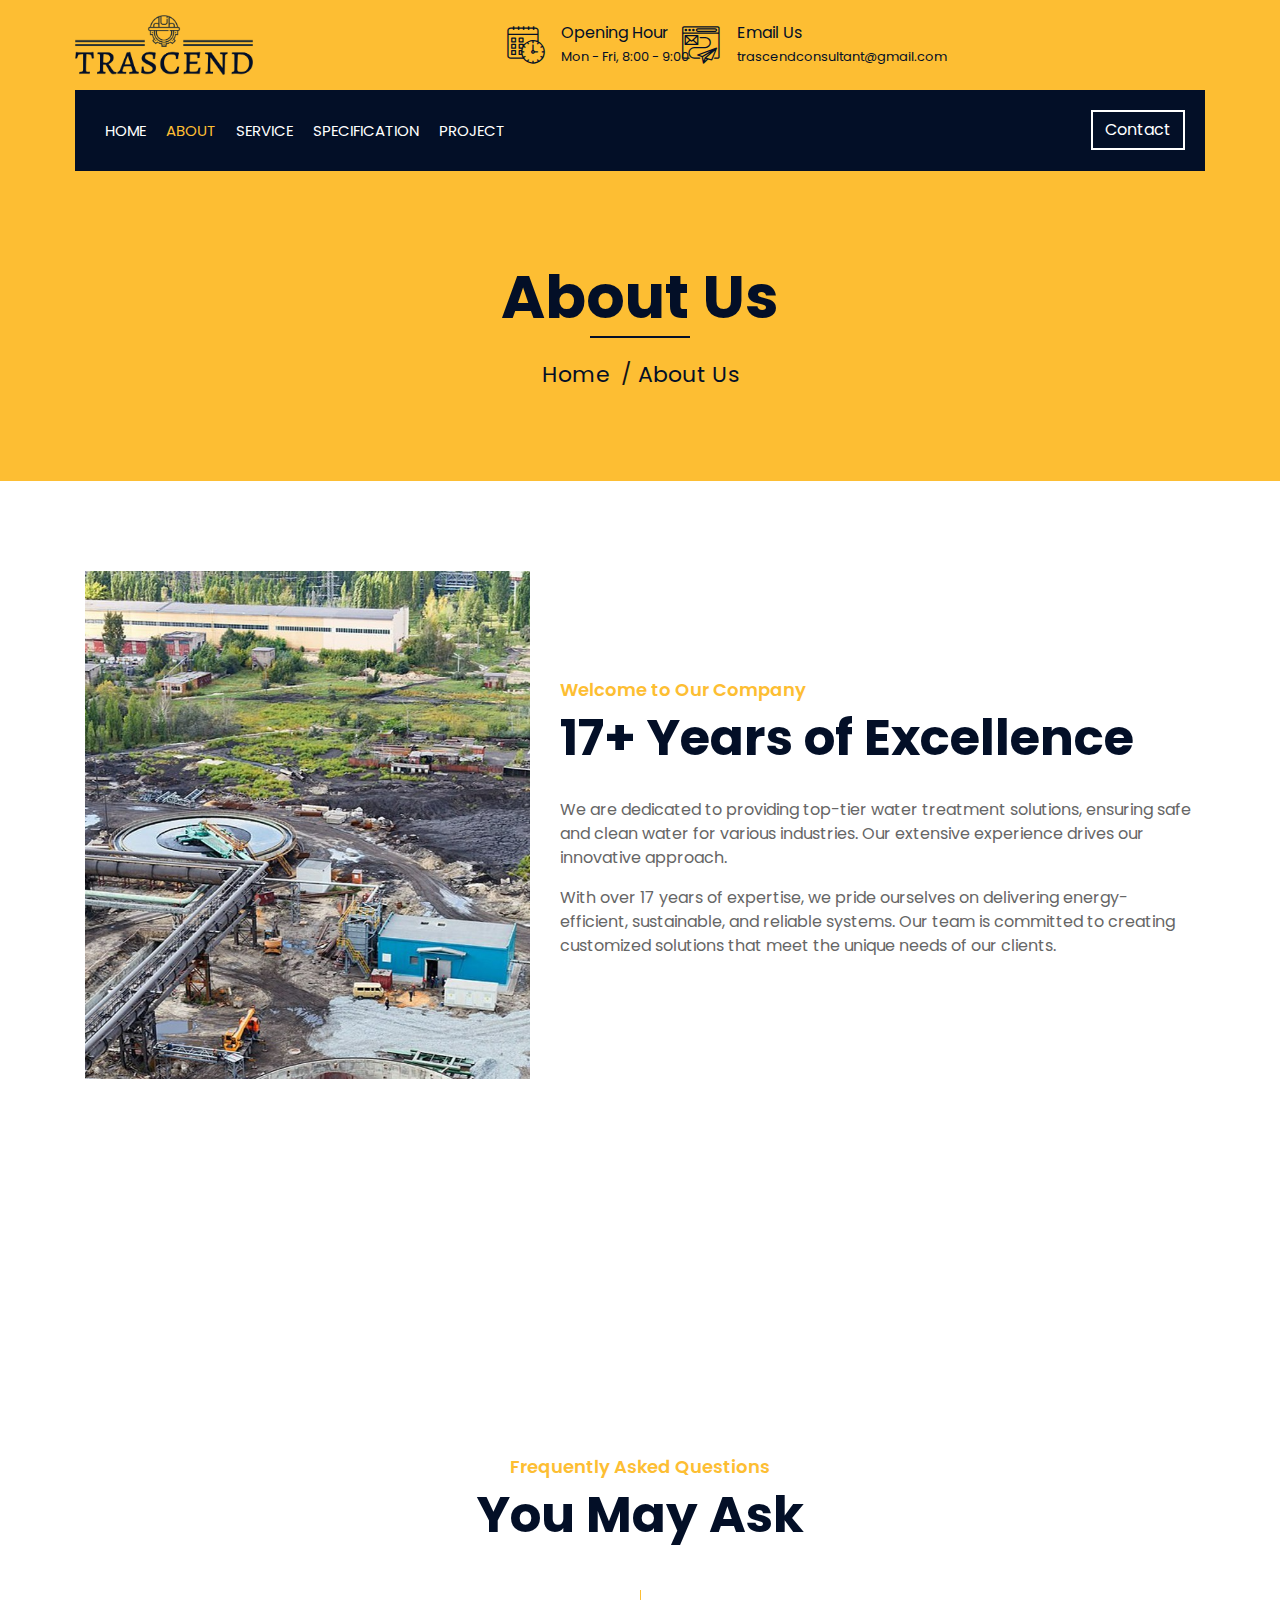
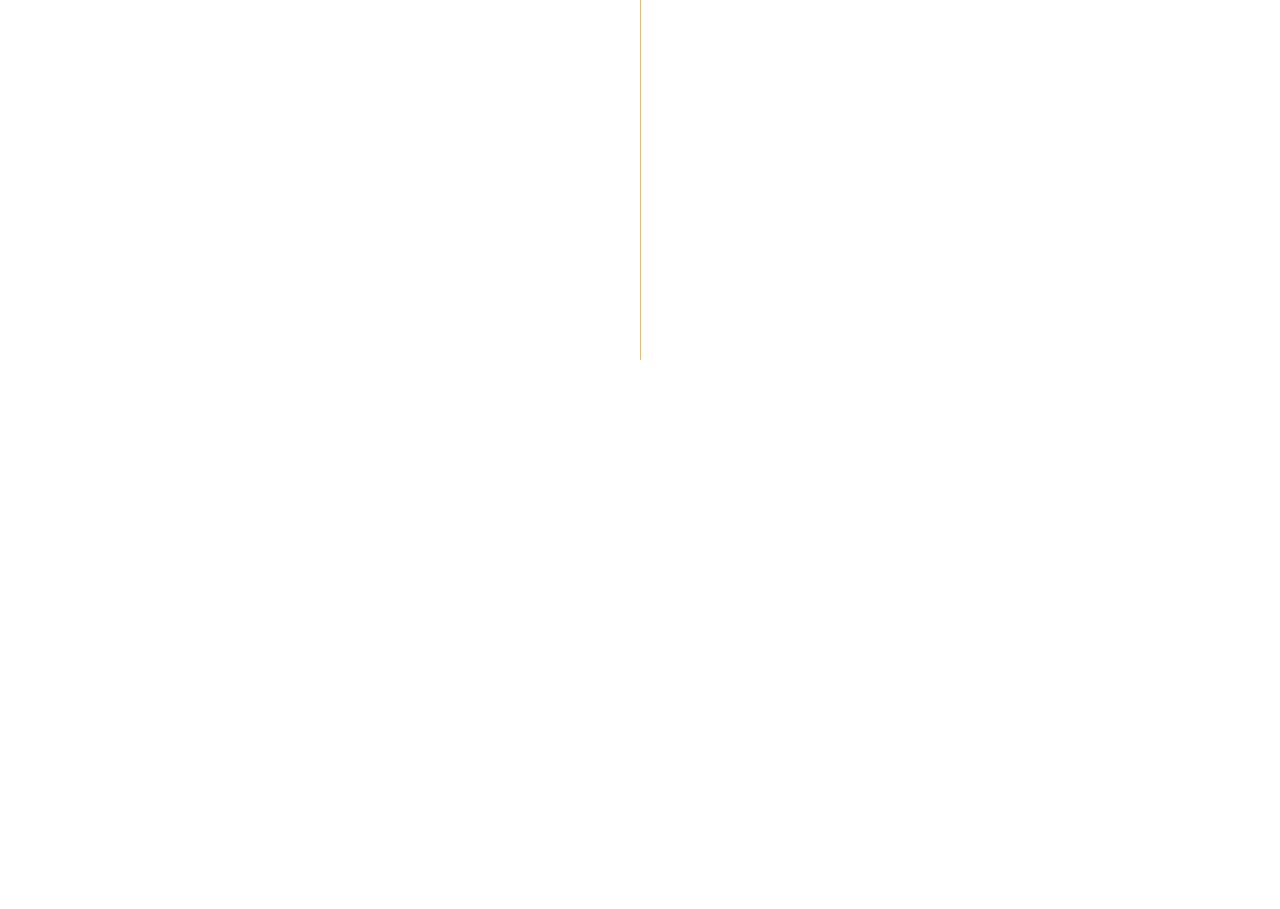
==== commit dd2f8417: "Add multiple files" ====
--- a/about.html
+++ b/about.html
@@ -62,7 +62,7 @@
                                         </div>
                                         <div class="top-bar-text">
                                             <h3>Email Us</h3>
-                                            <p>info@example.com</p>
+                                            <p>trascendconsultant@gmail.com</p>
                                         </div>
                                     </div>
                                 </div>
@@ -123,7 +123,7 @@
                     <div class="row align-items-center">
                         <div class="col-lg-5 col-md-6">
                             <div class="about-img">
-                                <img src="img/xyz/about-132000617.jpg" alt="Image">
+                                <img src="img/xyz/about.jpg" alt="Image">
                             </div>
                         </div>
                         <div class="col-lg-7 col-md-6">
@@ -138,7 +138,6 @@
                                 <p>
                                     With over 17 years of expertise, we pride ourselves on delivering energy-efficient, sustainable, and reliable systems. Our team is committed to creating customized solutions that meet the unique needs of our clients.
                                 </p>
-                                <a class="btn" href="">Learn More</a>
                             </div>
                         </div>
                     </div>
